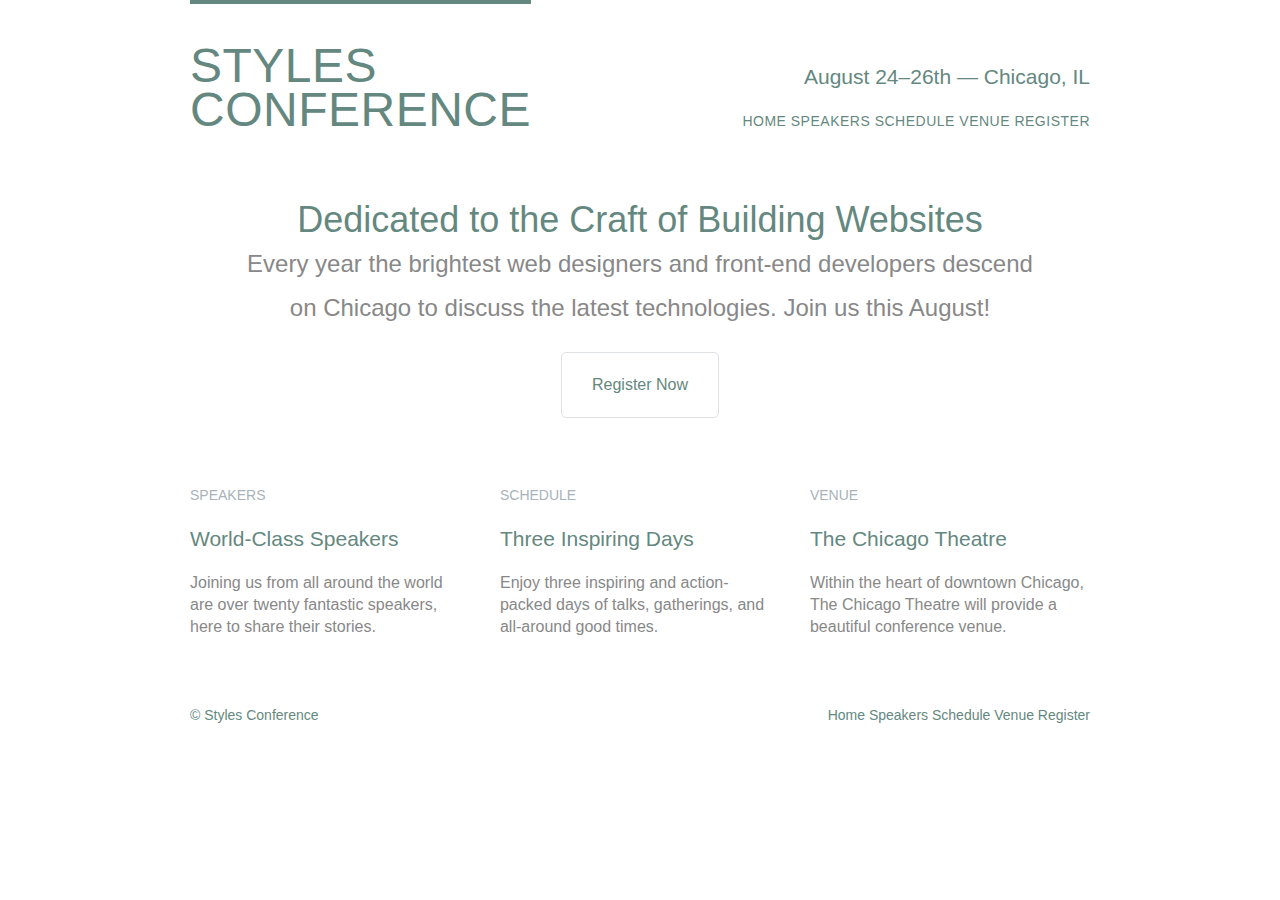
==== index.html @ 15c4f843 "apr-2" ====
<!DOCTYPE html>
<html lang="en">

  <head>
    <meta charset="utf-8">
    <title>Styles Conference</title>
    <link rel="stylesheet" href="assets/stylesheets/main.css">
  </head>

  <body>

    <!-- Header -->

    <header class="container group">

      <h1 class="logo">
        <a href="index.html">Styles <br> Conference</a>
      </h1>

      <h3 class="tagline">August 24&ndash;26th &mdash; Chicago, IL</h3>

      <nav class="nav primary-nav">
        <a href="index.html">Home</a>
        <a href="speakers.html">Speakers</a>
        <a href="schedule.html">Schedule</a>
        <a href="venue.html">Venue</a>
        <a href="register.html">Register</a>
      </nav>

    </header>

    <!-- Hero -->

    <section class="hero container">

      <h2>Dedicated to the Craft of Building Websites</h2>

      <p>Every year the brightest web designers and front-end developers descend on Chicago to discuss the latest technologies. Join us this August!</p>

      <a class="btn btn-alt" href="register.html">Register Now</a>

    </section>

    <!-- Teasers -->

    <section class="grid">

      <!-- Speakers -->

      <section class="col-1-3">
        <a href="speakers.html">
          <h5>Speakers</h5>
          <h3>World-Class Speakers</h3>
        </a>
        <p>Joining us from all around the world are over twenty fantastic speakers, here to share their stories.</p>
      </section><!--

      Schedule

      --><section class="col-1-3">
        <a href="schedule.html">
          <h5>Schedule</h5>
          <h3>Three Inspiring Days</h3>
        </a>
        <p>Enjoy three inspiring and action-packed days of talks, gatherings, and all-around good times.</p>
      </section><!--

      Venue

      --><section class="col-1-3">
        <a href="venue.html">
          <h5>Venue</h5>
          <h3>The Chicago Theatre</h3>
        </a>
        <p>Within the heart of downtown Chicago, The Chicago Theatre will provide a beautiful conference venue.</p>
      </section>

    </section>

    <!-- Footer -->

    <footer class="primary-footer container group">

      <small>&copy; Styles Conference</small>

      <nav class="nav">
        <a href="index.html">Home</a>
        <a href="speakers.html">Speakers</a>
        <a href="schedule.html">Schedule</a>
        <a href="venue.html">Venue</a>
        <a href="register.html">Register</a>
      </nav>

    </footer>

  </body>
</html>
---- assets/stylesheets/main.css ----
/* http://meyerweb.com/eric/tools/css/reset/
   v2.0 | 20110126
   License: none (public domain)
*/

html, body, div, span, applet, object, iframe,
h1, h2, h3, h4, h5, h6, p, blockquote, pre,
a, abbr, acronym, address, big, cite, code,
del, dfn, em, img, ins, kbd, q, s, samp,
small, strike, strong, sub, sup, tt, var,
b, u, i, center,
dl, dt, dd, ol, ul, li,
fieldset, form, label, legend,
table, caption, tbody, tfoot, thead, tr, th, td,
article, aside, canvas, details, embed,
figure, figcaption, footer, header, hgroup,
menu, nav, output, ruby, section, summary,
time, mark, audio, video {
  margin: 0;
  padding: 0;
  border: 0;
  font-size: 100%;
  font: inherit;
  vertical-align: baseline;
}
/* HTML5 display-role reset for older browsers */
article, aside, details, figcaption, figure,
footer, header, hgroup, menu, nav, section {
  display: block;
}
body {
  line-height: 1;
}
ol, ul {
  list-style: none;
}
blockquote, q {
  quotes: none;
}
blockquote:before, blockquote:after,
q:before, q:after {
  content: '';
  content: none;
}
table {
  border-collapse: collapse;
  border-spacing: 0;
}
/*
  ========================================
  Custom styles
  ========================================
*/
body {
  color: #888;
  font: 300 16px/22px "Lato", "Open Sans", "Helvetica Neue", Helvetica, Arial, sans-serif;
}

/*
  ========================================
  Grid
  ========================================
*/

*,
*:before,
*:after {
  -webkit-box-sizing: border-box;
     -moz-box-sizing: border-box;
          box-sizing: border-box;
}
.container,
.grid {
  margin: 0 auto;
  width: 960px;
}
.container {
  padding-left: 30px;
  padding-right: 30px;
}
.grid,
.col-1-3,
.col-2-3 {
  padding-left: 15px;
  padding-right: 15px;
}
.col-1-3,
.col-2-3  {
  display: inline-block;
  vertical-align: top;
}
.col-1-3 {
  width: 33.33%;
}
.col-2-3 {
  width: 66.66%;
}

/*
  ========================================
  Clearfix
  ========================================
*/

.group:before,
.group:after {
  content: "";
  display: table;
}
.group:after {
  clear: both;
}
.group {
  clear: both;
  *zoom: 1;
}

/*
  ========================================
  Typography
  ========================================
*/

h1, h3, h4, h5, p {
  margin-bottom: 22px;
}

h1, h2, h3, h4 {
  color: #648880;
}
h1 {
  font-size: 36px;
  line-height: 44px;
}
h2 {
  font-size: 24px;
  line-height: 44px;
}
h3 {
  font-size: 21px;
}
h4 {
  font-size: 18px;
}
h5 {
  color: #a9b2b9;
  font-size: 14px;
  font-weight: 400;
}
strong {
  font-weight: 400;
}
cite, em {
  font-style: italic;
}
.teaser a:hover h3 {
  color: #a9b2b9;
}

a {
  color: #648880;
  text-decoration: none;
}
a:hover {
  color: #a9b2b9;
}
p a {
  border-bottom: 1px solid #dfe2e5;
}

h5 {
  color: #a9b2b9;
  font-size: 14px;
  font-weight: 400;
  text-transform: uppercase;
}

.tagline {
  margin: 66px 0 22px 0;
  text-align: right;
}

/*
  ========================================
  Links
  ========================================
*/

a:hover {
  color: #a9b2b9;
}
a {
  color: #648880;
}

/*
  ========================================
  Buttons
  ========================================
*/

.btn {
  border-radius: 5px;
  display: inline-block;
  margin: 0;
}
.btn-alt {
  border: 1px solid #dfe2e5;
  padding: 10px 30px;
}

/*
  ========================================
  Primary header
  ========================================
*/

.logo {
  border-top: 4px solid #648880;
  float: left;
  font-size: 48px;
  font-weight: 100;
  letter-spacing: .5px;
  line-height: 44px;
  padding: 40px 0 22px 0;
  text-transform: uppercase;
}

.tagline{
  margin:66px 0 22px 0;
}

.primary-nav{
  font-size: 14px;
  font-weight: 400;

}

/*
  ========================================
  Navigation
  ========================================
*/

.nav {
  text-align: right;
}

.primary-nav {
  font-size: 14px;
  font-weight: 400;
  letter-spacing: .5px;
  text-transform: uppercase;
}
/*
  ========================================
  Primary footer
  ========================================
*/

.primary-footer {
  color:#648880;
  font-size:14px;
  padding-bottom: 44px;
  padding-top: 44px;
}
.primary-footer small {
  float: left;
  font-weight:400;
}

/*
  ========================================
  Home
  ========================================
*/

.hero {
  line-height: 44px;
  padding: 22px 80px 66px 80px;
}
.hero h2{
  font-size:36px;
}
.hero p {
  font-size: 24px;
  font-weight: 100;
}

.hero {
  line-height: 44px;
  padding: 22px 80px 66px 80px;
  text-align: center;
}
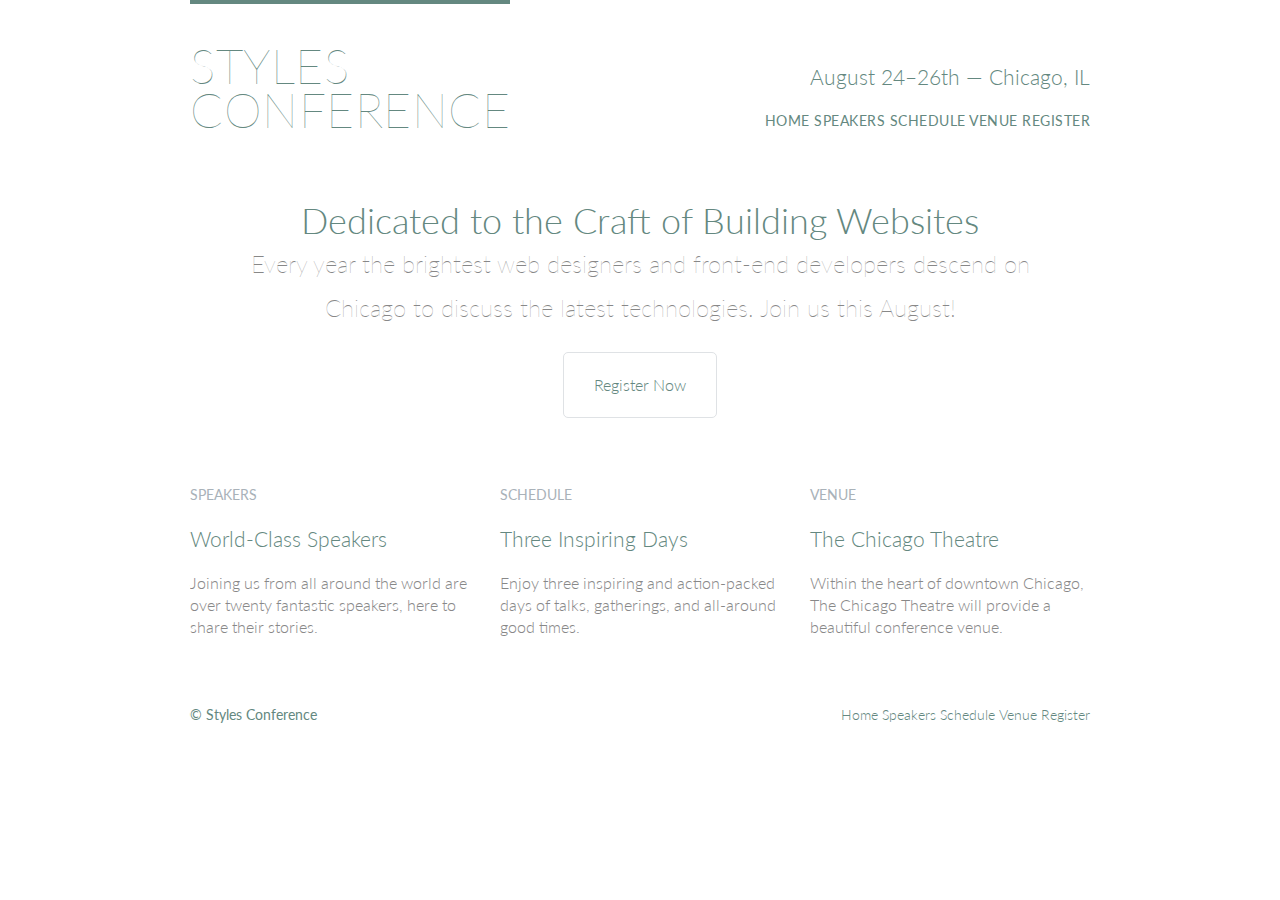
==== commit 5fa6f1b5: "Update index.html" ====
--- a/index.html
+++ b/index.html
@@ -1,11 +1,12 @@
 <!DOCTYPE html>
 <html lang="en">
 
-  <head>
-    <meta charset="utf-8">
-    <title>Styles Conference</title>
-    <link rel="stylesheet" href="assets/stylesheets/main.css">
-  </head>
+<head>
+  <meta charset="utf-8">
+  <title>Styles Conference</title>
+  <link rel="stylesheet" href="assets/stylesheets/main.css">
+  <link rel="stylesheet"href="http://fonts.googleapis.com/css?family=Lato:100,300,400">
+</head>
 
   <body>
 
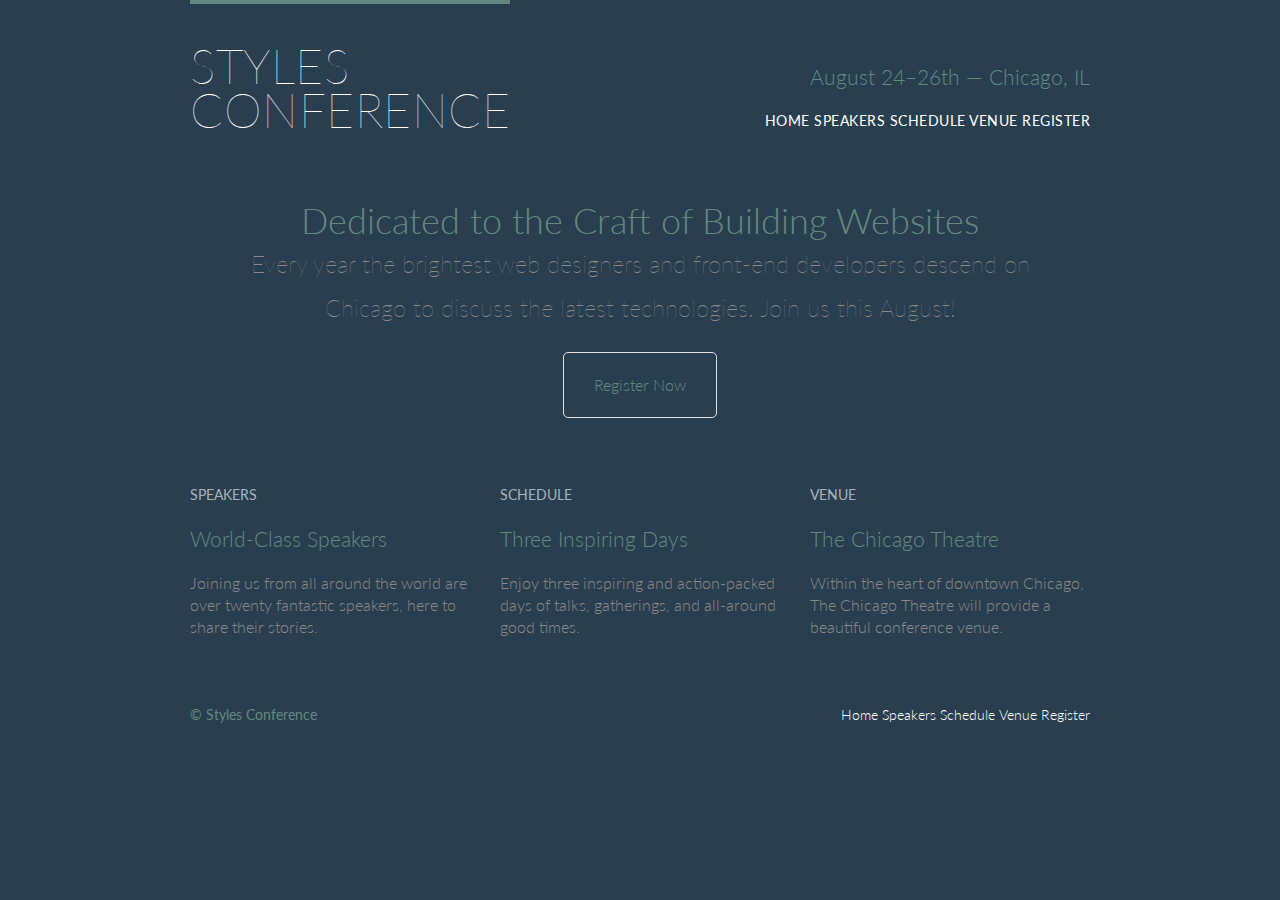
==== commit 303956f9: "apr - 8" ====
--- a/index.html
+++ b/index.html
@@ -12,7 +12,7 @@
 
     <!-- Header -->
 
-    <header class="container group">
+    <header class="primary-header container group">
 
       <h1 class="logo">
         <a href="index.html">Styles <br> Conference</a>
--- a/assets/stylesheets/main.css
+++ b/assets/stylesheets/main.css
@@ -52,6 +52,7 @@
   ========================================
 */
 body {
+  background: #293f50;
   color: #888;
   font: 300 16px/22px "Lato", "Open Sans", "Helvetica Neue", Helvetica, Arial, sans-serif;
 }
@@ -193,6 +194,15 @@
   color: #648880;
 }
 
+.primary-header a,
+.primary-footer a {
+  color: #fff;
+}
+.primary-header a:hover,
+.primary-footer a:hover {
+  color: #648880;
+}
+
 /*
   ========================================
   Buttons
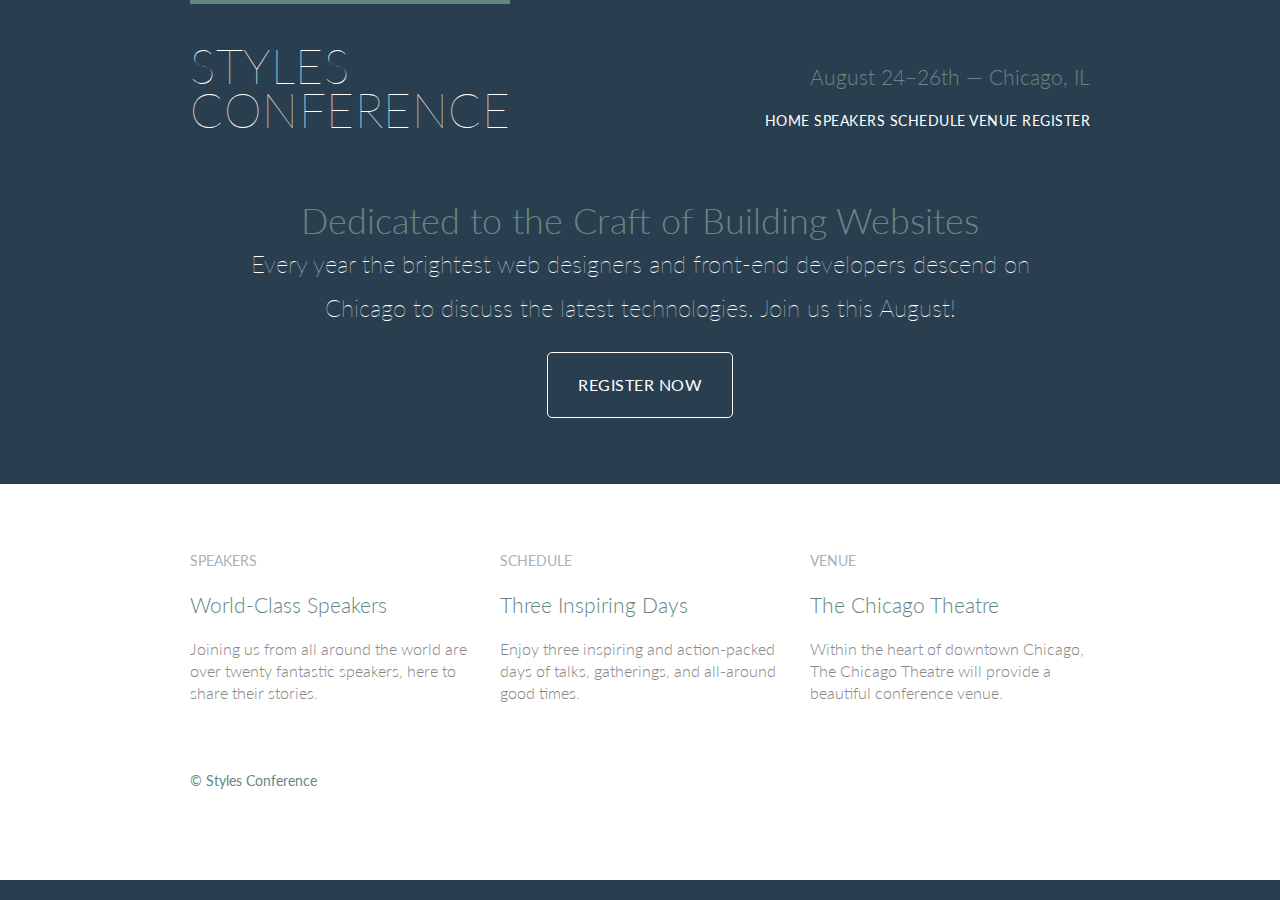
==== commit 8e842dcb: "apr - 12" ====
--- a/index.html
+++ b/index.html
@@ -44,40 +44,41 @@
 
     <!-- Teasers -->
 
-    <section class="grid">
+    <section class="row">
+      <div class="grid">
+        
+        <!-- Speakers -->
 
-      <!-- Speakers -->
+        <section class="col-1-3">
+          <a href="speakers.html">
+            <h5>Speakers</h5>
+            <h3>World-Class Speakers</h3>
+          </a>
+          <p>Joining us from all around the world are over twenty fantastic speakers, here to share their stories.</p>
+        </section><!--
 
-      <section class="col-1-3">
-        <a href="speakers.html">
-          <h5>Speakers</h5>
-          <h3>World-Class Speakers</h3>
-        </a>
-        <p>Joining us from all around the world are over twenty fantastic speakers, here to share their stories.</p>
-      </section><!--
+        Schedule
 
-      Schedule
+        --><section class="col-1-3">
+          <a href="schedule.html">
+            <h5>Schedule</h5>
+            <h3>Three Inspiring Days</h3>
+          </a>
+          <p>Enjoy three inspiring and action-packed days of talks, gatherings, and all-around good times.</p>
+        </section><!--
 
-      --><section class="col-1-3">
-        <a href="schedule.html">
-          <h5>Schedule</h5>
-          <h3>Three Inspiring Days</h3>
-        </a>
-        <p>Enjoy three inspiring and action-packed days of talks, gatherings, and all-around good times.</p>
-      </section><!--
+        Venue
 
-      Venue
+        --><section class="col-1-3">
+          <a href="venue.html">
+            <h5>Venue</h5>
+            <h3>The Chicago Theatre</h3>
+          </a>
+          <p>Within the heart of downtown Chicago, The Chicago Theatre will provide a beautiful conference venue.</p>
+        </section>
 
-      --><section class="col-1-3">
-        <a href="venue.html">
-          <h5>Venue</h5>
-          <h3>The Chicago Theatre</h3>
-        </a>
-        <p>Within the heart of downtown Chicago, The Chicago Theatre will provide a beautiful conference venue.</p>
-      </section>
-
-    </section>
-
+      </div>
+    </seciton>
     <!-- Footer -->
 
     <footer class="primary-footer container group">
--- a/assets/stylesheets/main.css
+++ b/assets/stylesheets/main.css
@@ -118,6 +118,18 @@
 
 /*
   ========================================
+  Rows
+  ========================================
+*/
+
+.row {
+  background: #fff;
+  min-width: 960px;
+  padding: 66px 0 44px 0;
+}
+
+/*
+  ========================================
   Typography
   ========================================
 */
@@ -211,14 +223,23 @@
 
 .btn {
   border-radius: 5px;
+  color: #fff;
+  cursor: pointer;
   display: inline-block;
+  font-weight: 400;
+  letter-spacing: .5px;
   margin: 0;
+  text-transform: uppercase;
 }
 .btn-alt {
-  border: 1px solid #dfe2e5;
+  border: 1px solid #fff;
   padding: 10px 30px;
 }
 
+.btn-alt:hover {
+  background: #fff;
+  color: #648880;
+}
 /*
   ========================================
   Primary header
@@ -298,8 +319,10 @@
 }
 
 .hero {
+  color: #fff;
   line-height: 44px;
   padding: 22px 80px 66px 80px;
   text-align: center;
 }
 
+
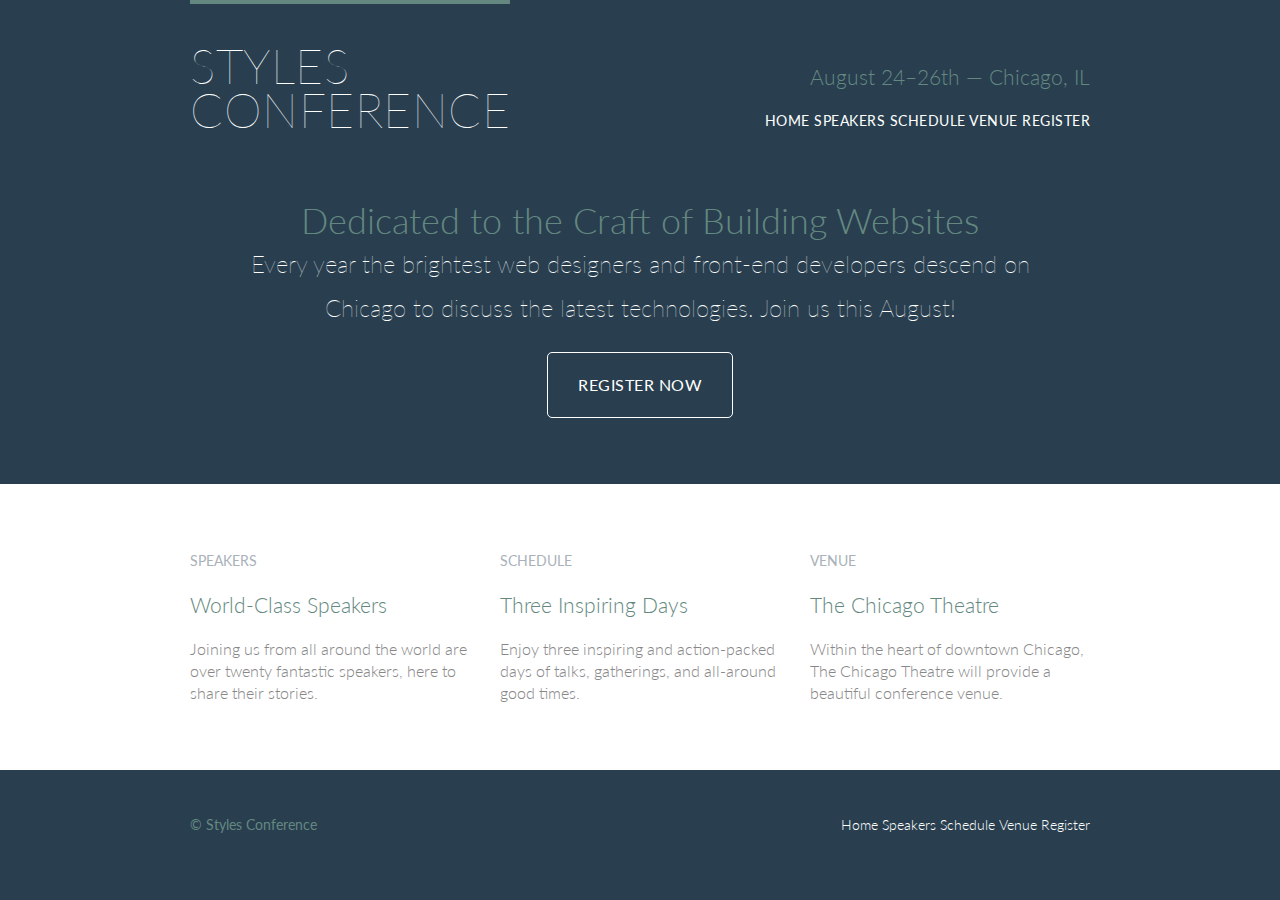
==== commit e2ccbdf7: "apr 12 background" ====
--- a/index.html
+++ b/index.html
@@ -78,7 +78,7 @@
         </section>
 
       </div>
-    </seciton>
+    </section>
     <!-- Footer -->
 
     <footer class="primary-footer container group">
--- a/assets/stylesheets/main.css
+++ b/assets/stylesheets/main.css
@@ -122,12 +122,23 @@
   ========================================
 */
 
+.row,
+.row-alt {
+  min-width: 960px;
+}
+
 .row {
   background: #fff;
-  min-width: 960px;
   padding: 66px 0 44px 0;
 }
 
+.row-alt {
+   background: #cbe2c1;
+   background: -webkit-linear-gradient(to right, #a1d3b0, #f6f1d3);
+   background: -moz-linear-gradient(to right, #a1d3b0, #f6f1d3);
+   background: linear-gradient(to right, #a1d3b0, #f6f1d3);
+   padding: 44px 0 22px 0;
+ }
 /*
   ========================================
   Typography
@@ -191,6 +202,20 @@
 .tagline {
   margin: 66px 0 22px 0;
   text-align: right;
+}
+
+/*
+  ========================================
+  Leads
+  ========================================
+*/
+
+.lead {
+  text-align: center;
+}
+.lead p {
+  font-size: 21px;
+  line-height: 33px;
 }
 
 /*
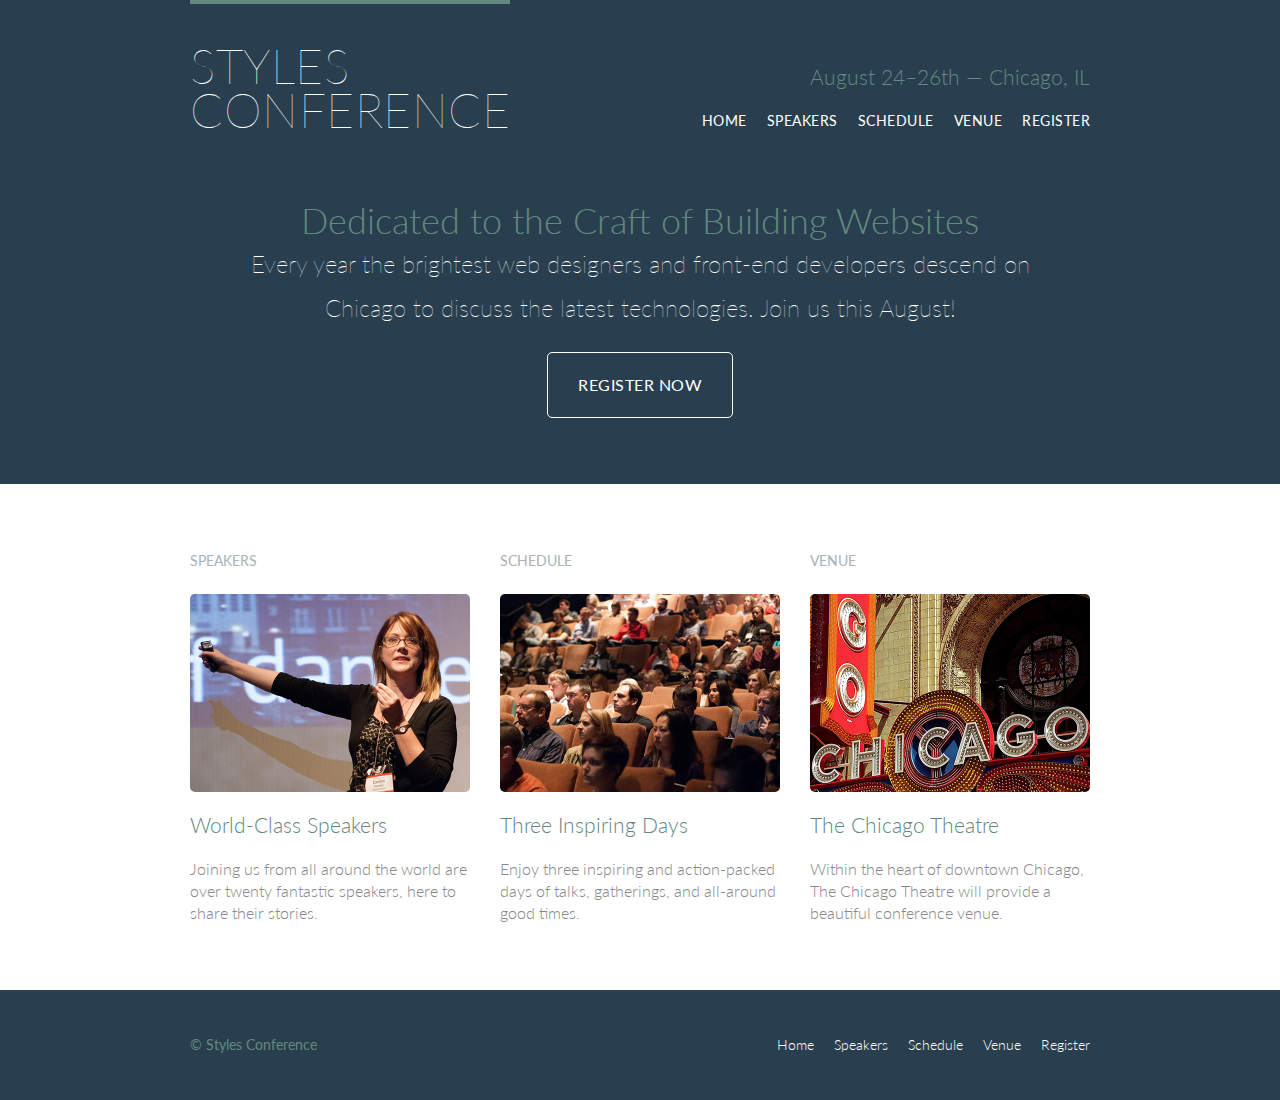
==== commit 75a3ac7d: "apr-30" ====
--- a/index.html
+++ b/index.html
@@ -1,12 +1,12 @@
 <!DOCTYPE html>
 <html lang="en">
 
-<head>
-  <meta charset="utf-8">
-  <title>Styles Conference</title>
-  <link rel="stylesheet" href="assets/stylesheets/main.css">
-  <link rel="stylesheet"href="http://fonts.googleapis.com/css?family=Lato:100,300,400">
-</head>
+  <head>
+    <meta charset="utf-8">
+    <title>Styles Conference</title>
+    <link rel="stylesheet" href="assets/stylesheets/main.css">
+    <link rel="stylesheet" href="http://fonts.googleapis.com/css?family=Lato:100,300,400">
+  </head>
 
   <body>
 
@@ -21,11 +21,13 @@
       <h3 class="tagline">August 24&ndash;26th &mdash; Chicago, IL</h3>
 
       <nav class="nav primary-nav">
-        <a href="index.html">Home</a>
-        <a href="speakers.html">Speakers</a>
-        <a href="schedule.html">Schedule</a>
-        <a href="venue.html">Venue</a>
-        <a href="register.html">Register</a>
+        <ul>
+          <li><a href="index.html">Home</a></li><!--
+          --><li><a href="speakers.html">Speakers</a></li><!--
+          --><li><a href="schedule.html">Schedule</a></li><!--
+          --><li><a href="venue.html">Venue</a></li><!--
+          --><li><a href="register.html">Register</a></li>
+        </ul>
       </nav>
 
     </header>
@@ -46,12 +48,13 @@
 
     <section class="row">
       <div class="grid">
-        
+
         <!-- Speakers -->
 
-        <section class="col-1-3">
+        <section class="teaser col-1-3">
+          <h5>Speakers</h5>
           <a href="speakers.html">
-            <h5>Speakers</h5>
+            <img src="assets/images/home/speakers.jpg" alt="Professional Speaker">
             <h3>World-Class Speakers</h3>
           </a>
           <p>Joining us from all around the world are over twenty fantastic speakers, here to share their stories.</p>
@@ -59,26 +62,29 @@
 
         Schedule
 
-        --><section class="col-1-3">
-          <a href="schedule.html">
+        --><section class="teaser col-1-3">
             <h5>Schedule</h5>
-            <h3>Three Inspiring Days</h3>
+            <a href="schedule.html"></a>
+              <img src="assets/images/home/schedule.jpg" alt="Professional Speaker">
+              <h3>Three Inspiring Days</h3>
           </a>
           <p>Enjoy three inspiring and action-packed days of talks, gatherings, and all-around good times.</p>
         </section><!--
 
         Venue
 
-        --><section class="col-1-3">
-          <a href="venue.html">
+        --><section class="teaser col-1-3">
             <h5>Venue</h5>
-            <h3>The Chicago Theatre</h3>
-          </a>
+            <a href="venue.html">
+              <img src="assets/images/home/venue.jpg" alt="Professional Speaker">
+              <h3>The Chicago Theatre</h3>
+            </a>
           <p>Within the heart of downtown Chicago, The Chicago Theatre will provide a beautiful conference venue.</p>
         </section>
 
       </div>
     </section>
+
     <!-- Footer -->
 
     <footer class="primary-footer container group">
@@ -86,11 +92,13 @@
       <small>&copy; Styles Conference</small>
 
       <nav class="nav">
-        <a href="index.html">Home</a>
-        <a href="speakers.html">Speakers</a>
-        <a href="schedule.html">Schedule</a>
-        <a href="venue.html">Venue</a>
-        <a href="register.html">Register</a>
+        <ul>
+          <li><a href="index.html">Home</a></li><!--
+          --><li><a href="speakers.html">Speakers</a></li><!--
+          --><li><a href="schedule.html">Schedule</a></li><!--
+          --><li><a href="venue.html">Venue</a></li><!--
+          --><li><a href="register.html">Register</a></li>
+        </ul>
       </nav>
 
     </footer>
--- a/assets/stylesheets/main.css
+++ b/assets/stylesheets/main.css
@@ -46,11 +46,13 @@
   border-collapse: collapse;
   border-spacing: 0;
 }
+
 /*
   ========================================
   Custom styles
   ========================================
 */
+
 body {
   background: #293f50;
   color: #888;
@@ -126,31 +128,29 @@
 .row-alt {
   min-width: 960px;
 }
-
 .row {
   background: #fff;
   padding: 66px 0 44px 0;
 }
-
 .row-alt {
-   background: #cbe2c1;
-   background: -webkit-linear-gradient(to right, #a1d3b0, #f6f1d3);
-   background: -moz-linear-gradient(to right, #a1d3b0, #f6f1d3);
-   background: linear-gradient(to right, #a1d3b0, #f6f1d3);
-   padding: 44px 0 22px 0;
- }
+  background: #cbe2c1;
+  background: -webkit-linear-gradient(to right, #a1d3b0, #f6f1d3);
+  background:    -moz-linear-gradient(to right, #a1d3b0, #f6f1d3);
+  background:         linear-gradient(to right, #a1d3b0, #f6f1d3);
+  padding: 44px 0 22px 0;
+}
+
 /*
   ========================================
   Typography
   ========================================
 */
 
+h1, h2, h3, h4 {
+  color: #648880;
+}
 h1, h3, h4, h5, p {
   margin-bottom: 22px;
-}
-
-h1, h2, h3, h4 {
-  color: #648880;
 }
 h1 {
   font-size: 36px;
@@ -170,38 +170,14 @@
   color: #a9b2b9;
   font-size: 14px;
   font-weight: 400;
+  text-transform: uppercase;
 }
 strong {
   font-weight: 400;
 }
-cite, em {
+cite,
+em {
   font-style: italic;
-}
-.teaser a:hover h3 {
-  color: #a9b2b9;
-}
-
-a {
-  color: #648880;
-  text-decoration: none;
-}
-a:hover {
-  color: #a9b2b9;
-}
-p a {
-  border-bottom: 1px solid #dfe2e5;
-}
-
-h5 {
-  color: #a9b2b9;
-  font-size: 14px;
-  font-weight: 400;
-  text-transform: uppercase;
-}
-
-.tagline {
-  margin: 66px 0 22px 0;
-  text-align: right;
 }
 
 /*
@@ -224,13 +200,16 @@
   ========================================
 */
 
+a {
+  color: #648880;
+  text-decoration: none;
+}
 a:hover {
   color: #a9b2b9;
 }
-a {
-  color: #648880;
-}
-
+p a {
+  border-bottom: 1px solid #dfe2e5;
+}
 .primary-header a,
 .primary-footer a {
   color: #fff;
@@ -260,11 +239,11 @@
   border: 1px solid #fff;
   padding: 10px 30px;
 }
-
 .btn-alt:hover {
   background: #fff;
   color: #648880;
 }
+
 /*
   ========================================
   Primary header
@@ -281,15 +260,32 @@
   padding: 40px 0 22px 0;
   text-transform: uppercase;
 }
-
-.tagline{
-  margin:66px 0 22px 0;
-}
-
-.primary-nav{
+.tagline {
+  margin: 66px 0 22px 0;
+  text-align: right;
+}
+.primary-nav {
   font-size: 14px;
   font-weight: 400;
-
+  letter-spacing: .5px;
+  text-transform: uppercase;
+}
+
+/*
+  ========================================
+  Primary footer
+  ========================================
+*/
+
+.primary-footer {
+  color: #648880;
+  font-size: 14px;
+  padding-bottom: 44px;
+  padding-top: 44px;
+}
+.primary-footer small {
+  float: left;
+  font-weight: 400;
 }
 
 /*
@@ -301,28 +297,13 @@
 .nav {
   text-align: right;
 }
-
-.primary-nav {
-  font-size: 14px;
-  font-weight: 400;
-  letter-spacing: .5px;
-  text-transform: uppercase;
-}
-/*
-  ========================================
-  Primary footer
-  ========================================
-*/
-
-.primary-footer {
-  color:#648880;
-  font-size:14px;
-  padding-bottom: 44px;
-  padding-top: 44px;
-}
-.primary-footer small {
-  float: left;
-  font-weight:400;
+.nav li {
+  display: inline-block;
+  margin: 0 10px;
+  vertical-align: top;
+}
+.nav li:last-child {
+  margin-right: 0;
 }
 
 /*
@@ -330,18 +311,6 @@
   Home
   ========================================
 */
-
-.hero {
-  line-height: 44px;
-  padding: 22px 80px 66px 80px;
-}
-.hero h2{
-  font-size:36px;
-}
-.hero p {
-  font-size: 24px;
-  font-weight: 100;
-}
 
 .hero {
   color: #fff;
@@ -349,5 +318,44 @@
   padding: 22px 80px 66px 80px;
   text-align: center;
 }
-
-
+.hero h2 {
+  font-size: 36px;
+}
+.hero p {
+  font-size: 24px;
+  font-weight: 100;
+}
+.teaser a:hover h3 {
+  color: #a9b2b9;
+}
+
+.teaser img {
+  border-radius: 5px;
+  display: block;
+  margin-bottom: 22px;
+  max-width: 100%
+}
+
+/*
+  ========================================
+  Speakers
+  ========================================
+*/
+
+.speaker {
+  margin-bottom: 44px;
+}
+.speaker-info {
+  border: 1px solid #dfe2e5;
+  border-radius: 5px;
+  margin-top: 88px;
+  padding-bottom: 22px 0;
+  text-align: center;
+}
+
+.speaker-info img {
+  border-radius: 50%;
+  height: 130px;
+  margin: -66px 0 22px 0;
+  vertical-align: top;
+}
